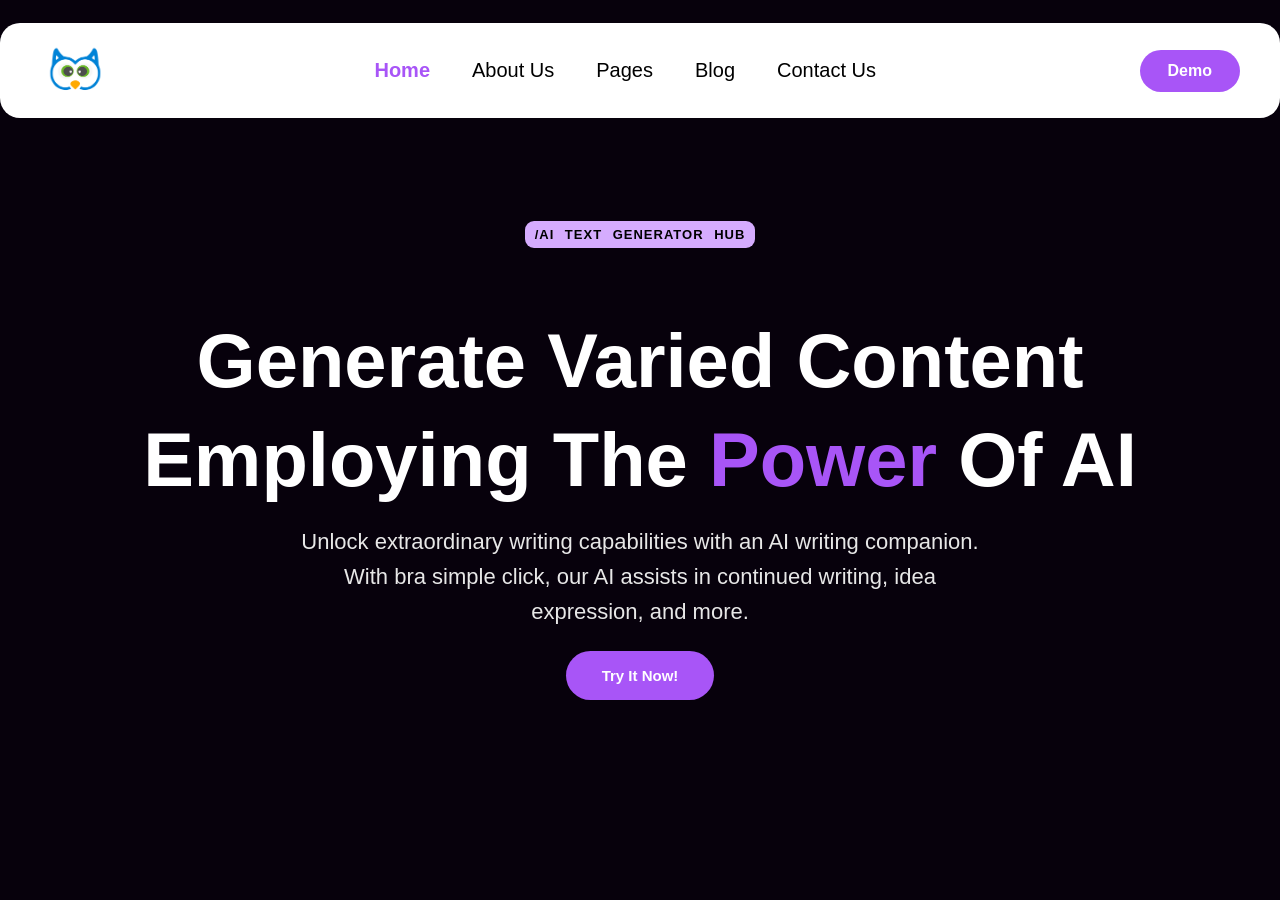
==== index.html @ 14d9bb91 "sdf" ====
<!DOCTYPE html>
<html lang="en">
<head>
  <meta charset="UTF-8" />
  <meta name="viewport" content="width=device-width, initial-scale=1.0" />
  <title>Scriptany-Inspired Hero</title>
  <link rel="stylesheet" href="styles.css" />
</head>
<body>
  <!-- Header -->
  <header class="header">
    <div class="nav-container">
      <div class="logo">
        
        <img src="icons/owl.webp" alt="">
      </div>
      <nav class="navbar">
        <a href="#" class="active">Home</a>
        <a href="#">About Us</a>
        <a href="#">Pages</a>
        <a href="#">Blog</a>
        <a href="#">Contact Us</a>
      </nav>
      <a href="#" class="demo-btn">Demo</a>
    </div>
  </header>

  <!-- Hero Section -->
  <section class="hero">
    <div class="tag">/AI Text Generator Hub</div>
    <h1 class="hero-title">
      Generate Varied Content<br />
      Employing The <span class="highlight">Power</span> Of AI
    </h1>
    <p class="hero-subtext">
      Unlock extraordinary writing capabilities with an AI writing companion. With bra simple click, our AI assists in continued writing, idea expression, and more.
    </p>
    <form class="hero-form">
      <button type="submit">Try It Now!</button>
    </form>
  </section>
</body>
</html>
---- styles.css ----
/* styles.css */

body {
  margin: 0;
  font-family: 'Satoshi', 'Segoe UI', Tahoma, Geneva, Verdana, sans-serif;
  background-color: #07010C;
  color: white;
}

.header {
  display: flex;
  justify-content: center;
  padding: 23px 0;
}

.nav-container {
  display: flex;
  justify-content: space-between;
  align-items: center;
  width: 100%;
  max-width: 1350px;
  background-color: white;
  color: black;
  padding: 24px 40px;
  border-radius: 20px;
  box-sizing: border-box;
  height: 95px;
}

.logo {
  display: flex;
  align-items: center;
  gap: 12px;
  font-weight: bold;
  font-size: 20px;
}

.logo img {
  height: 66px;
}

.navbar {
  display: flex;
  gap: 42px;
  font-size: 20px;
}

.navbar a {
  color: black;
  text-decoration: none;
  font-weight: normal;
}

.navbar a.active {
  color: #a855f7;
  font-weight: 600;
}

.demo-btn {
  background-color: #a855f7;
  color: white;
  padding: 12px 28px;
  border-radius: 9999px;
  text-decoration: none;
  font-weight: 600;
  font-size: 16px;
  transition: background 0.3s ease;
}

.demo-btn:hover {
  background-color: #9333ea;
}

.hero {
  text-align: center;
  padding: 80px 20px 10px;
}

.tag {
  display: inline-block;
  background-color: #D5ACFE;
  color: black;
  font-size: 13px;
  font-weight: bold;
  padding: 6px 10px;
  border-radius: 9px;
  margin-bottom: 1px;
  text-transform: uppercase;
  letter-spacing: 1px;
  font-family: Arial, Helvetica, sans-serif;
  word-spacing: 6px;
}

.hero-title {
  font-size: 76px;
  font-weight: 700;
  line-height: 1.3;
  margin-bottom: 14px;
  font-family: "Lato", sans-serif;
  

}

.hero-title .highlight {
  color: #a855f7;
}

.hero-subtext {
  color: #E7E7E7;
  max-width: 700px;
  margin: 0 auto 22px;
  font-size: 22px;
  line-height: 1.6;
}

.hero-form {
  display: flex;
  justify-content: center;
  gap: 12px;
  max-width: 600px;
  margin: 0 auto;
  flex-wrap: wrap;
}

.hero-form input {
  padding: 16px 24px;
  border-radius: 9999px;
  border: none;
  width: 65%;
  font-size: 15px;
  color: #000;
  box-sizing: border-box;
}

.hero-form button {
  background-color: #a855f7;
  color: white;
  font-size: 15px;
  padding: 16px 36px;
  border: none;
  border-radius: 9999px;
  font-weight: bold;
  cursor: pointer;
  transition: background 0.3s ease;
}

.hero-form button:hover {
  background-color: #9333ea;
}
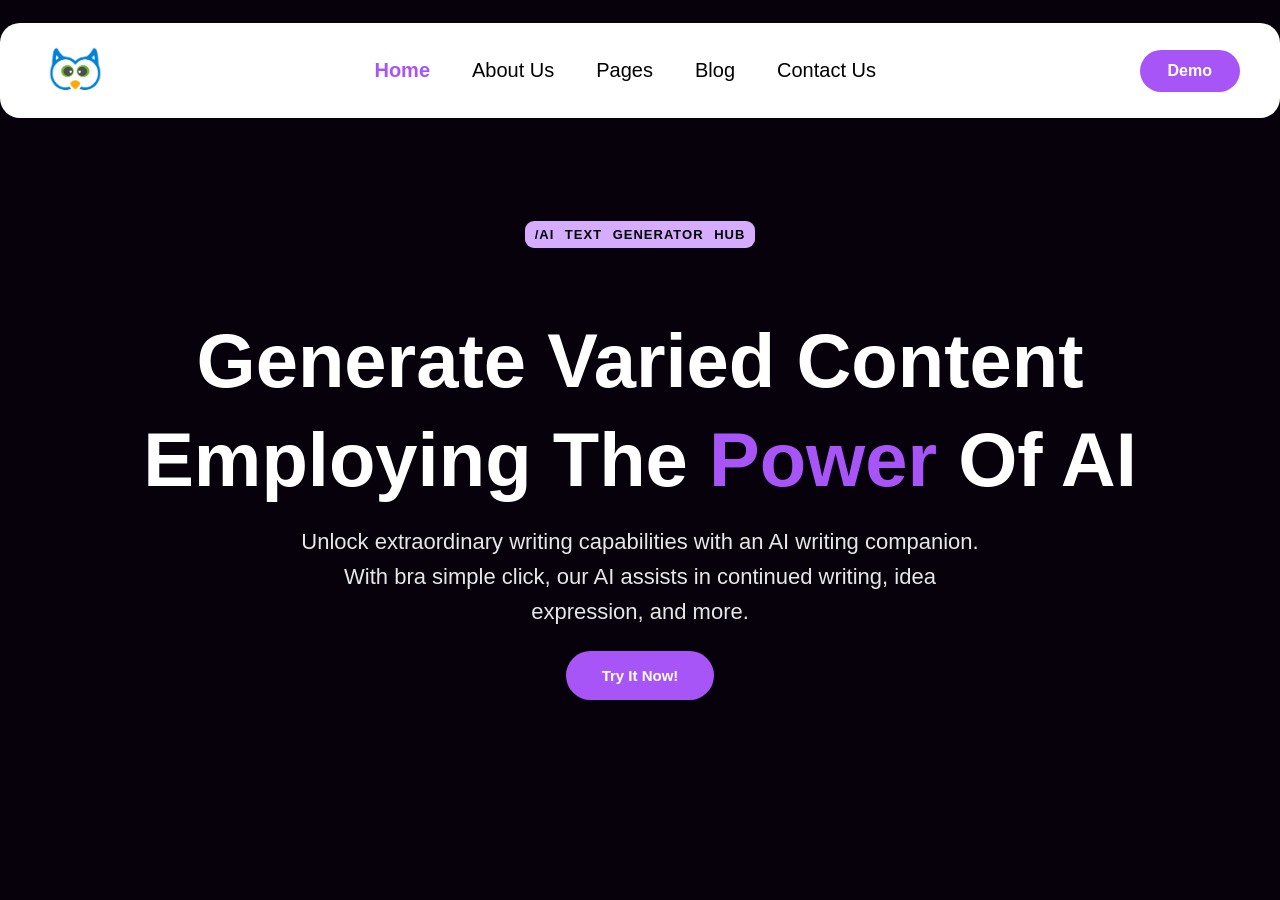
==== commit 1e597dc5: "hg" ====
--- a/index.html
+++ b/index.html
@@ -15,8 +15,8 @@
         <img src="icons/owl.webp" alt="">
       </div>
       <nav class="navbar">
-        <a href="#" class="active">Home</a>
-        <a href="#">About Us</a>
+        <a href="index.html" class="active">Home</a>
+        <a href="./pages/aboutus.html">About Us</a>
         <a href="#">Pages</a>
         <a href="#">Blog</a>
         <a href="#">Contact Us</a>
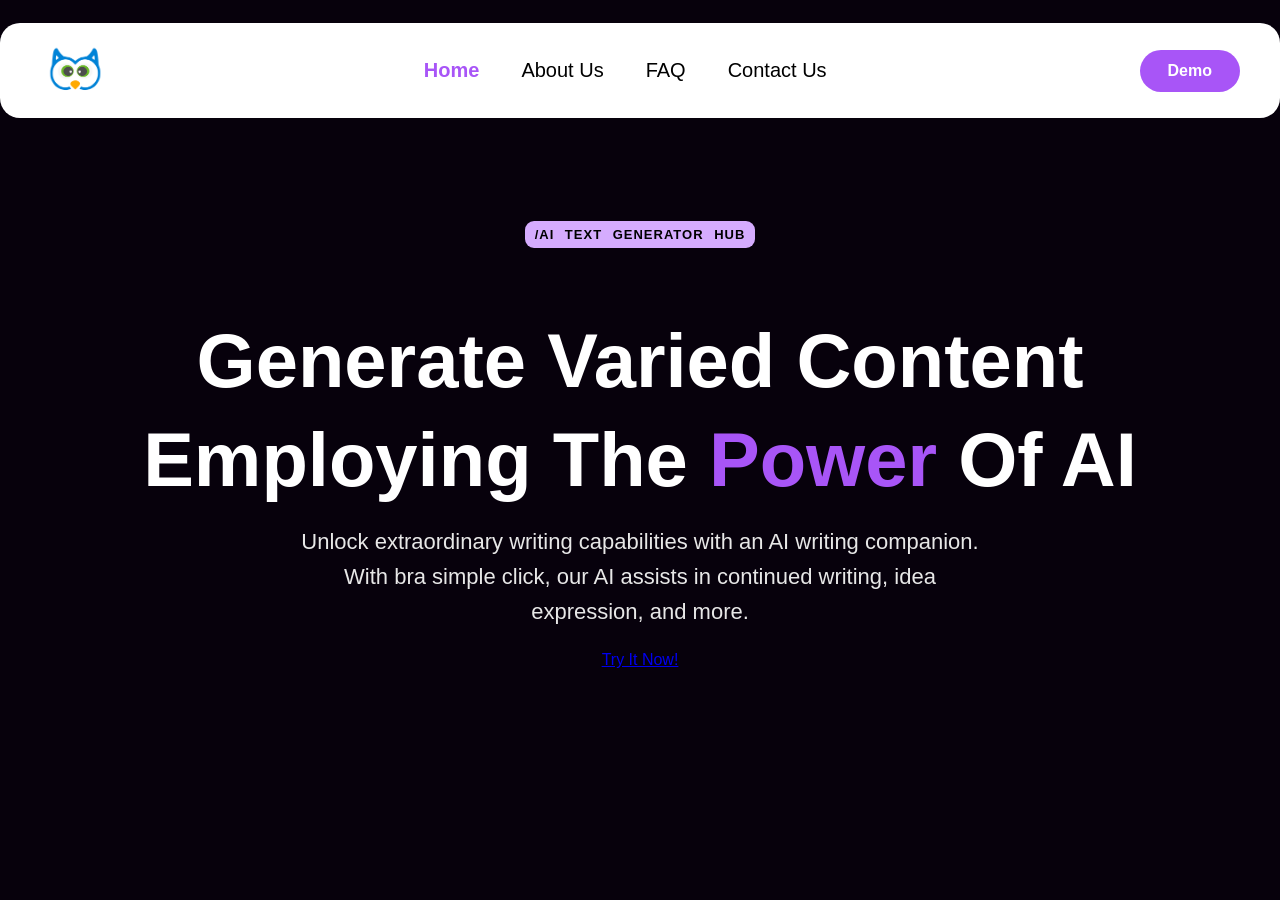
==== commit 2681dd7a: "sdf" ====
--- a/index.html
+++ b/index.html
@@ -17,9 +17,8 @@
       <nav class="navbar">
         <a href="index.html" class="active">Home</a>
         <a href="./pages/aboutus.html">About Us</a>
-        <a href="#">Pages</a>
-        <a href="#">Blog</a>
-        <a href="#">Contact Us</a>
+        <a href="#">FAQ</a>
+        <a href="/pages/contact.html">Contact Us</a>
       </nav>
       <a href="#" class="demo-btn">Demo</a>
     </div>
@@ -36,7 +35,8 @@
       Unlock extraordinary writing capabilities with an AI writing companion. With bra simple click, our AI assists in continued writing, idea expression, and more.
     </p>
     <form class="hero-form">
-      <button type="submit">Try It Now!</button>
+      <a href="/pages/login.html" class="hero-btn">Try It Now!</a>
+
     </form>
   </section>
 </body>
--- a/styles.css
+++ b/styles.css
@@ -6,6 +6,7 @@
   background-color: #07010C;
   color: white;
 }
+
 
 .header {
   display: flex;
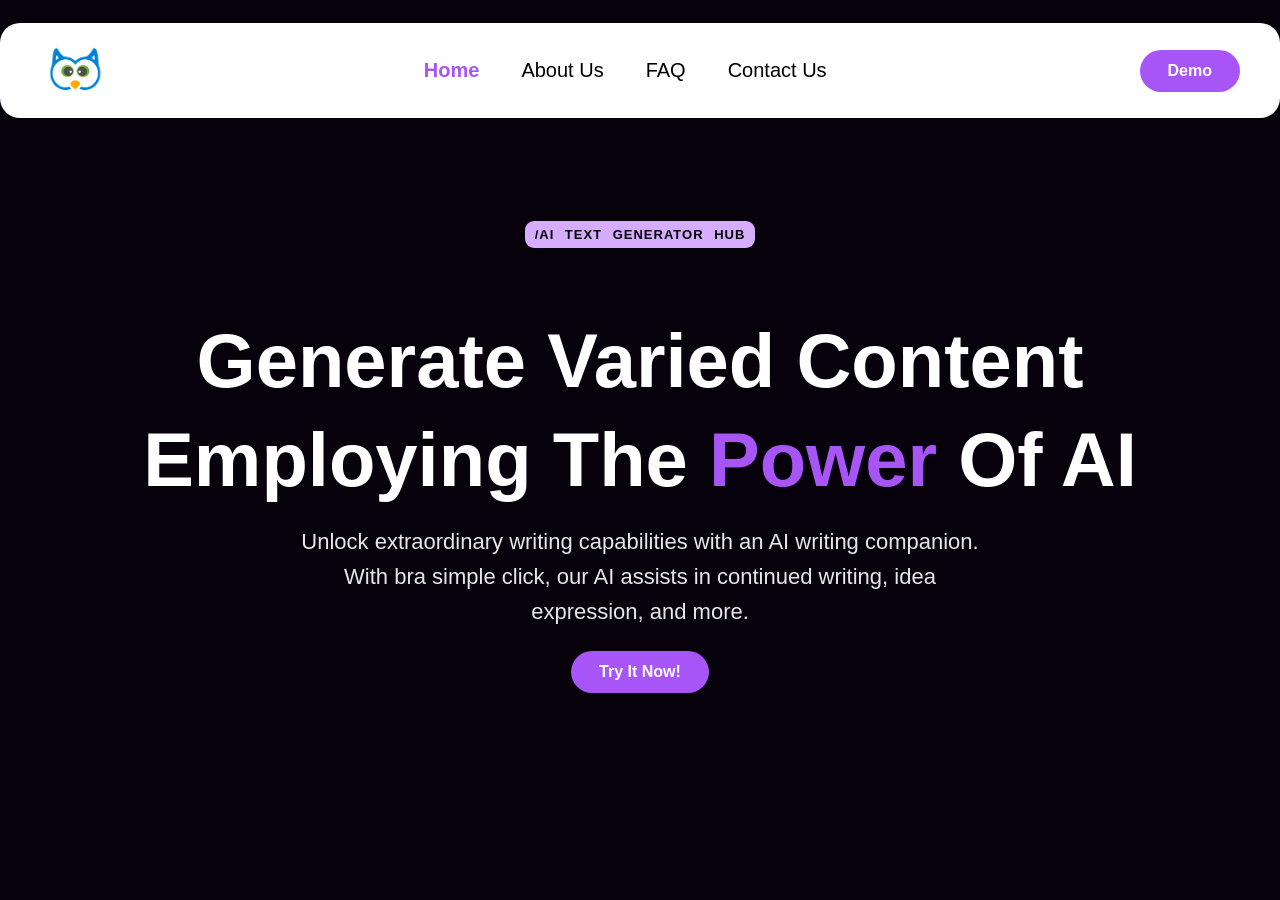
==== commit 6172e41f: "DF" ====
--- a/index.html
+++ b/index.html
@@ -3,7 +3,7 @@
 <head>
   <meta charset="UTF-8" />
   <meta name="viewport" content="width=device-width, initial-scale=1.0" />
-  <title>Scriptany-Inspired Hero</title>
+  <title>Question Generator</title>
   <link rel="stylesheet" href="styles.css" />
 </head>
 <body>
@@ -17,10 +17,10 @@
       <nav class="navbar">
         <a href="index.html" class="active">Home</a>
         <a href="./pages/aboutus.html">About Us</a>
-        <a href="#">FAQ</a>
+        <a href="/pages/faq.html">FAQ</a>
         <a href="/pages/contact.html">Contact Us</a>
       </nav>
-      <a href="#" class="demo-btn">Demo</a>
+      <a href="/pages/chatbot.html" class="demo-btn">Demo</a>
     </div>
   </header>
 
@@ -35,7 +35,7 @@
       Unlock extraordinary writing capabilities with an AI writing companion. With bra simple click, our AI assists in continued writing, idea expression, and more.
     </p>
     <form class="hero-form">
-      <a href="/pages/login.html" class="hero-btn">Try It Now!</a>
+      <a href="/pages/login.html" class="demo-btn">Try It Now!</a>
 
     </form>
   </section>
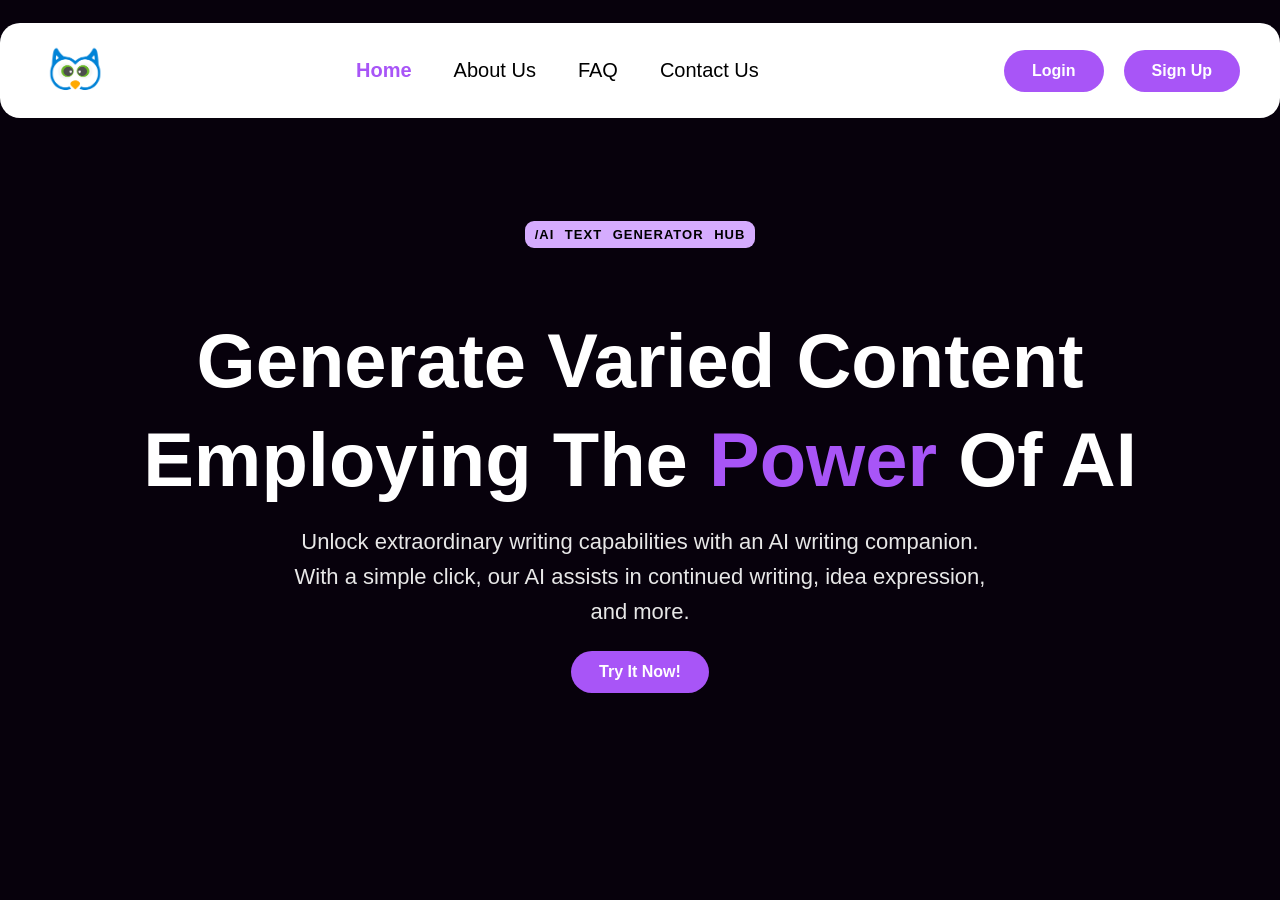
==== commit e3e579cf: "jh" ====
--- a/index.html
+++ b/index.html
@@ -5,22 +5,59 @@
   <meta name="viewport" content="width=device-width, initial-scale=1.0" />
   <title>Question Generator</title>
   <link rel="stylesheet" href="styles.css" />
+  <style>
+    .user-info {
+      display: flex;
+      align-items: center;
+      gap: 20px;
+    }
+    .username {
+      color: #a855f7;
+      font-weight: 600;
+      font-size: 18px;
+    }
+    .logout-btn {
+      background-color: #ff4444;
+    }
+    .logout-btn:hover {
+      background-color: #cc3333;
+    }
+    .auth-buttons {
+      display: none;
+    }
+    .auth-buttons.show {
+      display: flex;
+      gap: 20px;
+    }
+    .login-btn {
+      background-color: #a855f7;
+    }
+    .login-btn:hover {
+      background-color: #9333ea;
+    }
+  </style>
 </head>
 <body>
   <!-- Header -->
   <header class="header">
     <div class="nav-container">
       <div class="logo">
-        
         <img src="icons/owl.webp" alt="">
       </div>
       <nav class="navbar">
         <a href="index.html" class="active">Home</a>
         <a href="./pages/aboutus.html">About Us</a>
-        <a href="/pages/faq.html">FAQ</a>
-        <a href="/pages/contact.html">Contact Us</a>
+        <a href="./pages/faq.html">FAQ</a>
+        <a href="./pages/contact.html">Contact Us</a>
       </nav>
-      <a href="/pages/chatbot.html" class="demo-btn">Demo</a>
+      <div class="user-info" style="display: none;">
+        <span id="userFirstName" class="username">Welcome, </span>
+        <a href="pages/logout.php" class="demo-btn logout-btn">Logout</a>
+      </div>
+      <div class="auth-buttons">
+        <a href="./pages/login.php" class="demo-btn login-btn">Login</a>
+        <a href="./pages/signup.html" class="demo-btn">Sign Up</a>
+      </div>
     </div>
   </header>
 
@@ -32,12 +69,61 @@
       Employing The <span class="highlight">Power</span> Of AI
     </h1>
     <p class="hero-subtext">
-      Unlock extraordinary writing capabilities with an AI writing companion. With bra simple click, our AI assists in continued writing, idea expression, and more.
+      Unlock extraordinary writing capabilities with an AI writing companion. With a simple click, our AI assists in continued writing, idea expression, and more.
     </p>
     <form class="hero-form">
-      <a href="/pages/login.html" class="demo-btn">Try It Now!</a>
-
+      <a href="./pages/chatbot.html" class="demo-btn" id="tryNowBtn">Try It Now!</a>
     </form>
   </section>
+
+  <script>
+    // Check if user is logged in and display name
+    window.onload = function() {
+      const userInfo = document.querySelector('.user-info');
+      const authButtons = document.querySelector('.auth-buttons');
+      const tryNowBtn = document.getElementById('tryNowBtn');
+
+      // Create a function to get cookie value by name
+      function getCookie(name) {
+        const value = `; ${document.cookie}`;
+        const parts = value.split(`; ${name}=`);
+        if (parts.length === 2) return parts.pop().split(';').shift();
+      }
+
+      // Get the PHP session ID
+      const sessionId = getCookie('PHPSESSID');
+      
+      if (!sessionId) {
+        // Show login/signup buttons for non-logged in users
+        userInfo.style.display = 'none';
+        authButtons.classList.add('show');
+        // Redirect Try It Now button to login
+        tryNowBtn.href = './pages/login.php';
+      } else {
+        // Fetch user data from get_user_info.php
+        fetch('./pages/get_user_info.php')
+          .then(response => response.json())
+          .then(data => {
+            if (data.loggedin) {
+              userInfo.style.display = 'flex';
+              authButtons.classList.remove('show');
+              document.getElementById('userFirstName').textContent = 'Welcome, ' + data.fullname;
+              // Keep Try It Now button pointing to chatbot for logged in users
+              tryNowBtn.href = './pages/chatbot.html';
+            } else {
+              userInfo.style.display = 'none';
+              authButtons.classList.add('show');
+              tryNowBtn.href = './pages/login.php';
+            }
+          })
+          .catch(error => {
+            console.error('Error:', error);
+            userInfo.style.display = 'none';
+            authButtons.classList.add('show');
+            tryNowBtn.href = './pages/login.php';
+          });
+      }
+    };
+  </script>
 </body>
 </html>
